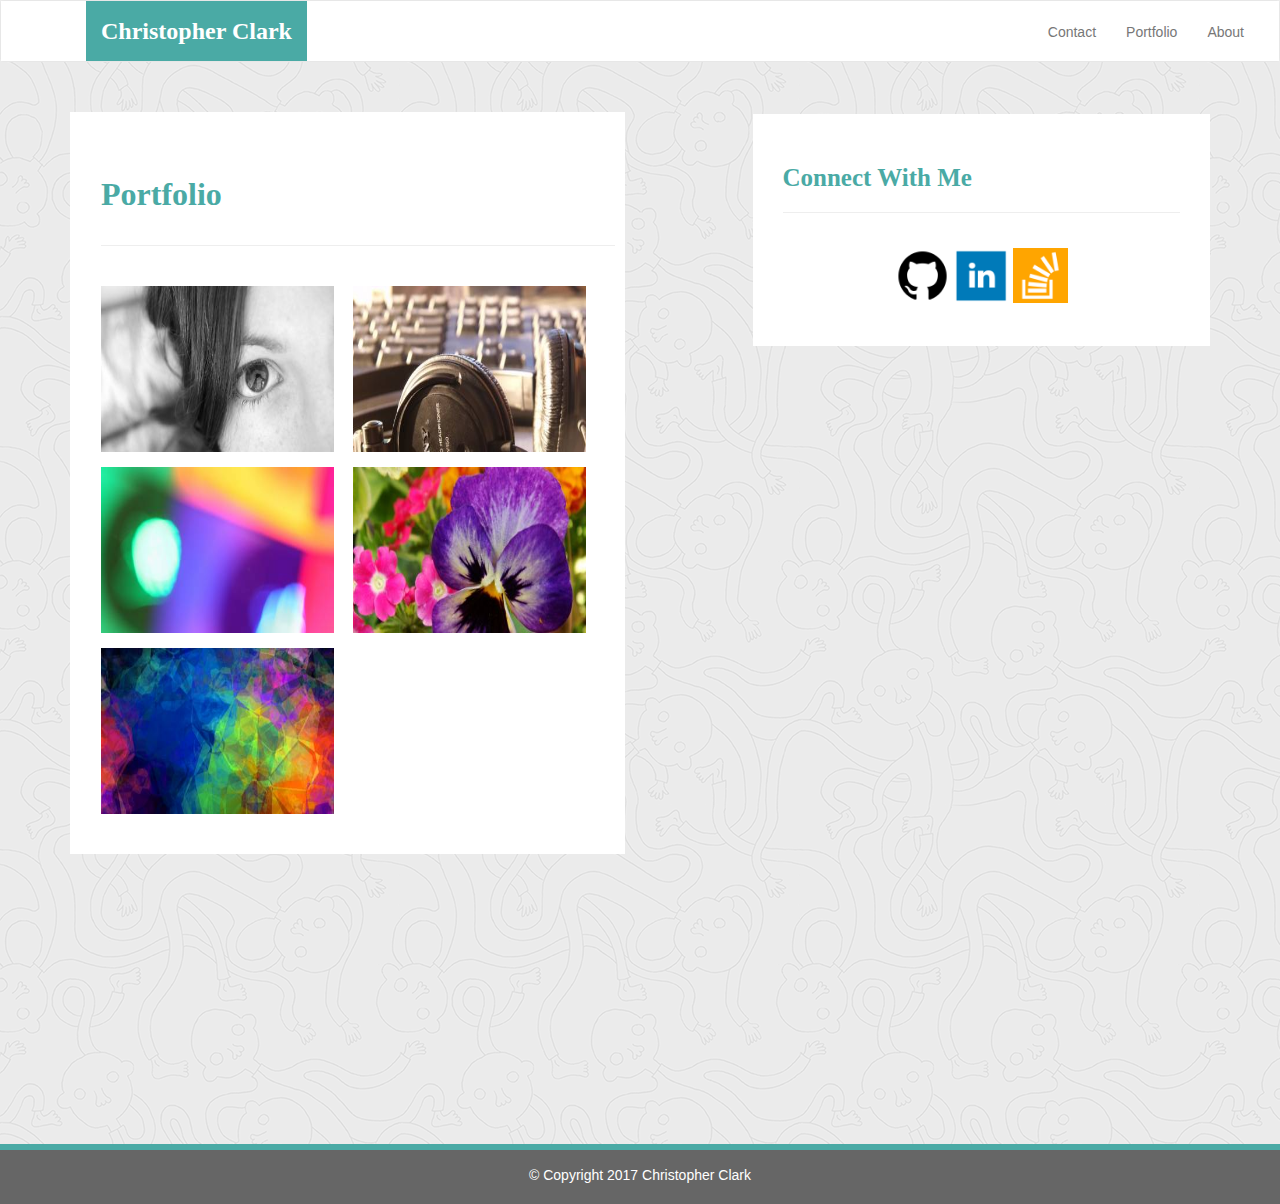
==== portfolio.html @ 84a7c818 "social media picture links work, still need to update portfolio links" ====
<!DOCTYPE html>
<html lang="en-us">
<head>

  <meta charset="UTF-8">
  <meta name="viewport" content="width=device-width, initial-scale=1.0">
  <meta http-equiv="X-UA-Compatible" content="ie=edge">

  <title>Christopher's Portfolio</title>

  <!-- reset link -->
  <link rel="stylesheet" type="text/css" href="assets/css/reset.css">
  <!-- Bootstrap stylesheet-->
  <link rel="stylesheet" href="https://maxcdn.bootstrapcdn.com/bootstrap/3.3.7/css/bootstrap.min.css" integrity="sha384-BVYiiSIFeK1dGmJRAkycuHAHRg32OmUcww7on3RYdg4Va+PmSTsz/K68vbdEjh4u" crossorigin="anonymous">
  <!-- CSS -->
  <link rel="stylesheet" href="assets/css/style.css" media="screen">

</head>
<body>
  
  <nav class="navbar navbar-default">
      <div class="container-fluid navbar-custom">

        <div class="row">
          <div class="navbar-header">
            <button type="button" class="navbar-toggle collapsed" data-toggle="collapse" data-target="#bs-example-navbar-collapse-1" aria-expanded="false">
              <span class="sr-only">Toggle navigation</span>
              <span class="icon-bar"></span>
              <span class="icon-bar"></span>
              <span class="icon-bar"></span>
            </button>
            <div class="col-xs-12 phone-nav">
              <a class="navbar-brand" href="index.html" id="logo">Christopher Clark</a>
            </div>
          </div>

          <div class="collapse navbar-collapse" id="bs-example-navbar-collapse-1">
            <ul class="nav navbar-nav navbar-right navbar-right-custom">
              <li><a href="contact.html">Contact</a></li>
              <li><a href="portfolio.html">Portfolio</a></li>
              <li><a href="index.html">About</a></li>
            </ul>
          </div>
        </div>
      </div>
    </nav>

  <div class="wrap">
      <div class="container">
        <section class="row">
          <div class="col-md-7">
            <section id="portfolio-area">
              <h1 class="port-header">Portfolio</h1>
              <hr class="port-hr"/>
              <img class="port-imgs" src="assets/images/game.png" alt="">
              <img class="port-imgs" src="assets/images/hangman.png" alt="">
              <img class="port-imgs" src="assets/images/roshambo.png" alt="">
              <img class="port-imgs" src="assets/images/rutgers.png" alt="">
              <img class="port-imgs" src="assets/images/trivia.png" alt="">
            </section>
          </div>
          <div class="col-md-5">

            <section id="connect-with-me-area">
              <div class="connect-with-me-content">
                <h1 class="connect-with-me-header">Connect With Me</h1>
                <hr />
                <div id="images">
                  <a href="https://github.com/christopheryc94" target="_blank"><img src="assets/images/githubicon.png" alt="" class="connect-with-me-photo"></a>
                  <a href="https://www.linkedin.com/feed/?trk=onboarding-landing" target="_blank"><img src="assets/images/linkedin_square.png" alt="" class="connect-with-me-photo"></a>
                  <a href="https://stackexchange.com/users/13275362/chris-clark" target="_blank"><img src="assets/images/stackoverflow_icon.png" alt="" class="connect-with-me-photo"></a>
              </div>
            </section>

          </div>
        </section>
      </div>
    </div>

    <footer class="footer">
      <div class="two-toned-footer-color"></div>
      <p class="text-muted text-muted-footer text-center">
        &copy; Copyright 2017 Christopher Clark
      </p>
    </footer>
    <!-- End of footer -->

    <!-- jQuery CDN -->
    <script type="text/javascript" src="https://cdnjs.cloudflare.com/ajax/libs/jquery/3.2.1/jquery.min.js"></script>

    <!-- Bootstrap CDN -->
    <script src="https://maxcdn.bootstrapcdn.com/bootstrap/3.3.7/js/bootstrap.min.js" integrity="sha384-Tc5IQib027qvyjSMfHjOMaLkfuWVxZxUPnCJA7l2mCWNIpG9mGCD8wGNIcPD7Txa" crossorigin="anonymous"></script>

</body>
</html>
---- assets/css/style.css ----
body {
  margin-bottom: 150px;
  font-family: Arial, "Helvetica Neue", Helvetica, sans-serif;
  background-image: url("../images/ignasi_pattern_s.png");
}

html {
  position: relative;
  min-height: 100%;
}

.navbar-custom {
  background-color: #fff;
}

#logo {
  height: 60px;
  padding-top: 20px;
  padding-bottom: 5px;
  margin-left: 70px;
  font-family: Georgia, Times, "Times New Roman", serif;
  font-size: 24px;
  font-weight: bold;
  color: #fff;
  background: #4aaaa5;
}

.navbar-right-custom {
  padding-top: 6px;
  padding-right: 20px;
  font-family: Arial;
  font-weight: lighter;
}

.navbar-nav > li > a:hover {
  color: #4aaaa5;
}

.about-me-header {
  margin-bottom: 33px;
  font-family: Georgia, Times, "Times New Roman", serif;
  font-size: 32px;
  font-weight: bold;
  color: #4aaaa5;
}

.about-me-content {
  width: 100%;
  padding: 30px;
  margin-top: 32px;
  background-color: #fff;
}

.about-me-content > p {
  padding-top: 20px;
  font-size: 16px;
  line-height: 30px;
  color: #bbc;
}

#chris-pic {
  float: left;
  width: 200px;
  height: 200px;
  margin-top: 20px;
  margin-right: 20px;
}

#connect-with-me-area {
  width: 100%;
  padding: 30px 30px 43px;
  margin-top: 32px;
  background-color: #fff;
}

.connect-with-me-header {
  margin-bottom: 15px;
  font-family: Georgia, Times, "Times New Roman", serif;
  font-size: 25px;
  font-weight: bold;
  color: #4aaaa5;
}

.connect-with-me-photo {
  width: 55px;
  height: 55px;
}

#images {
  padding-top: 15px;
  text-align: center;
}

.footer {
  position: absolute;
  bottom: 0;
  width: 100%;
  height: 60px;
  margin-top: 30px;
  background-color: #666;
}

.text-muted-footer {
  margin-top: 15px;
  color: #fff;
}

.two-toned-footer-color {
  height: 6px;
  padding-top: 3px;
  background-color: #4aaaa5;
}

.contact-form {
  width: 100%;
  padding: 45px 10px 25px 31px;
  margin-top: 30px;
  background-color: #fff;
}

.contact-form-header,
.port-header {
  margin-bottom: 33px;
  font-family: Georgia, Times, "Times New Roman", serif;
  font-size: 32px;
  font-weight: bold;
  color: #4aaaa5;
}

#name_input,
#mail_input,
#msg {
  width: 95%;
  height: 30px;
  margin-top: 20px;
  margin-bottom: 15px;
}

#msg {
  height: 200px;
  border-color: #bbc;
}

.label-name,
.label-msg,
.label-mail {
  font-size: 17px;
  color: #bbc;
}

.contact-hr {
  margin-bottom: 30px;
}

.submit-btn {
  padding: 15px 30px;
  font-size: 16px;
  font-weight: lighter;
  color: #fff;
  background-color: #4aaaa5;
  border: 0;
}

#portfolio-area {
  width: 85%;
  padding: 45px 10px 25px 31px;
  margin-top: 30px;
  margin-bottom: 200px;
  background-color: #fff;
}

.port-hr {
  margin-bottom: 40px;
}

.port-imgs {
  width: 233px;
  height: 166px;
  margin-right: 15px;
  margin-bottom: 15px;
}

@media only screen and (max-width: 767px) {
  .navbar-header {
    background-color: #4aaaa5;
  }

  #logo {
    width: 100%;
    height: 60px;
    padding-top: 20px;
    padding-bottom: 5px;
    margin-left: 0;
    font-family: Georgia, Times, "Times New Roman", serif;
    font-size: 24px;
    font-weight: bold;
    color: #fff;
    text-align: center;
    background: #4aaaa5;
  }
}
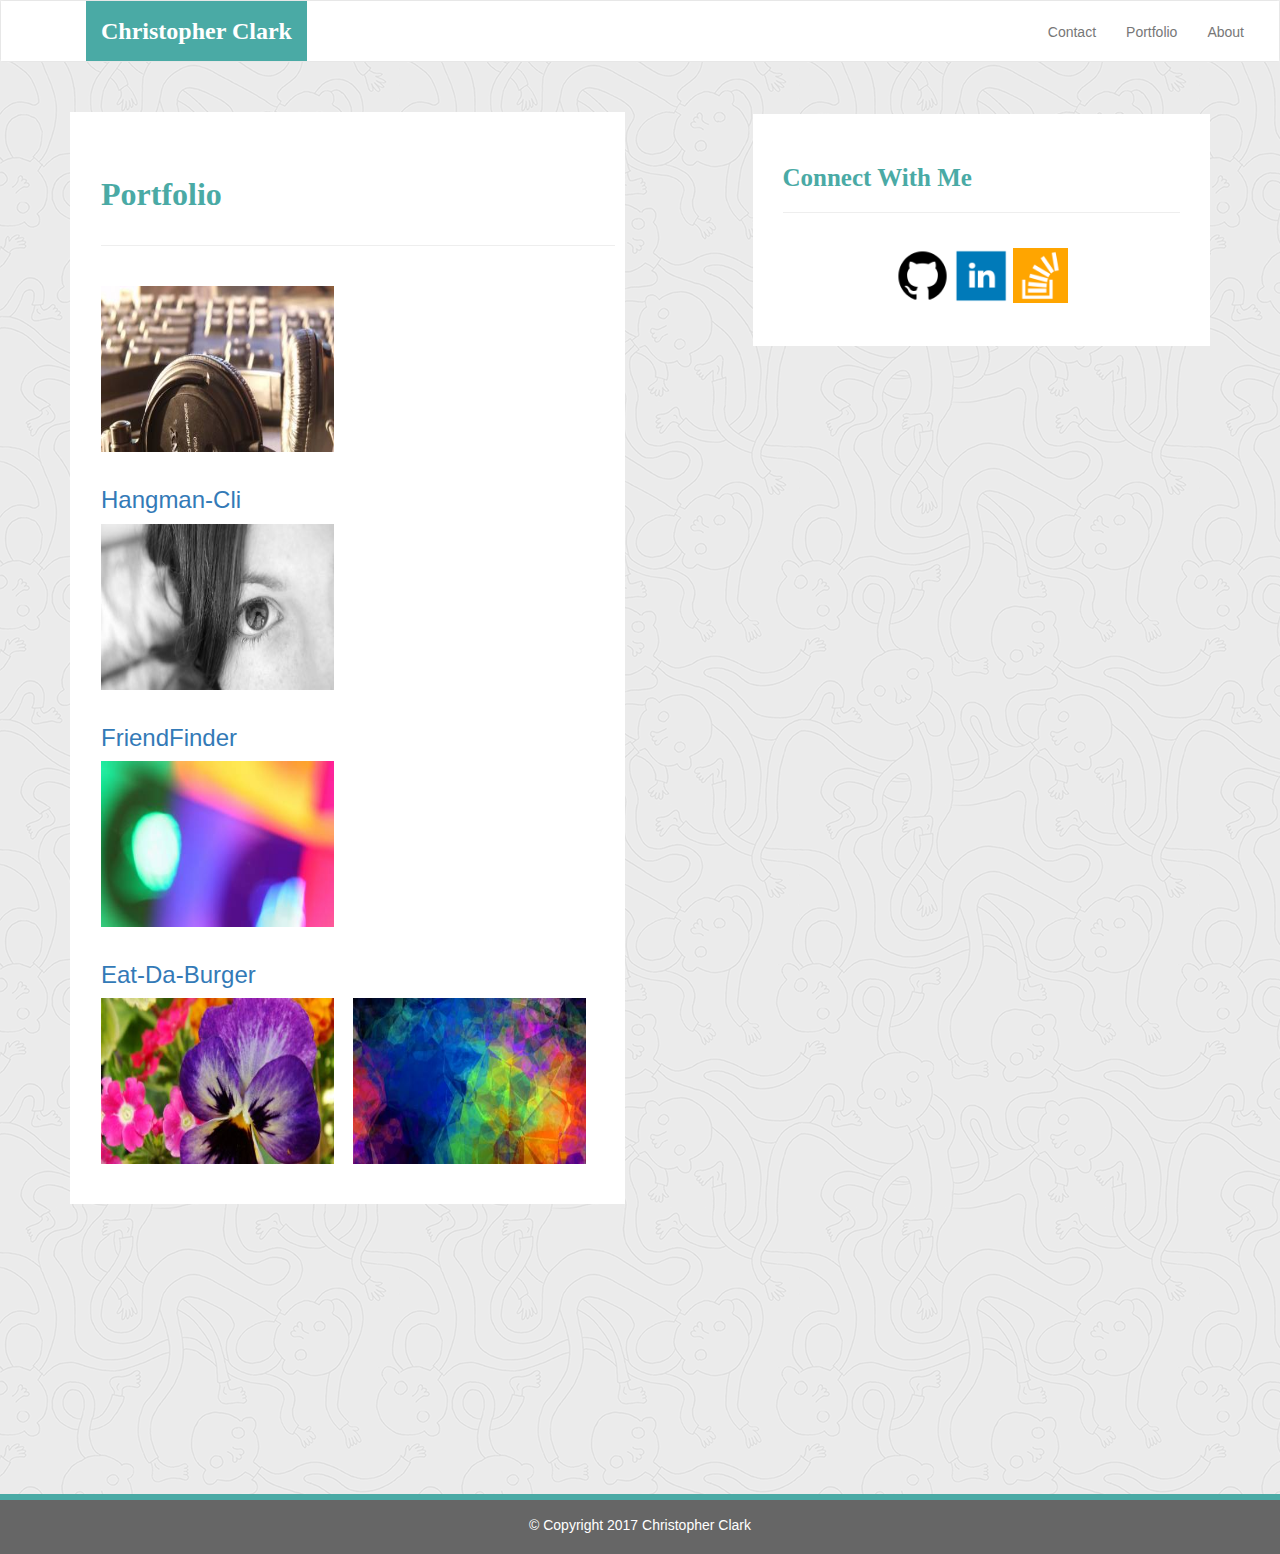
==== commit a4901aa8: "added links to frienndFinder and burger git hub" ====
--- a/portfolio.html
+++ b/portfolio.html
@@ -52,9 +52,12 @@
             <section id="portfolio-area">
               <h1 class="port-header">Portfolio</h1>
               <hr class="port-hr"/>
-              <img class="port-imgs" src="assets/images/game.png" alt="">
-              <img class="port-imgs" src="assets/images/hangman.png" alt="">
-              <img class="port-imgs" src="assets/images/roshambo.png" alt="">
+              <a href="https://github.com/christopheryc94/Hangman-Cli" target="_blank"><img class="port-imgs" src="assets/images/hangman.png" alt="">
+                <h3>Hangman-Cli</h3>
+              <a href="https://github.com/christopheryc94/FriendFinder" target="_blank"><img class="port-imgs" src="assets/images/game.png" alt="">
+                <h3>FriendFinder</h3>
+              <a href="https://github.com/christopheryc94/burger" target="_blank"><img class="port-imgs" src="assets/images/roshambo.png" alt="">
+                <h3>Eat-Da-Burger</h3>
               <img class="port-imgs" src="assets/images/rutgers.png" alt="">
               <img class="port-imgs" src="assets/images/trivia.png" alt="">
             </section>
--- a/assets/css/style.css
+++ b/assets/css/style.css
@@ -178,6 +178,38 @@
   height: 166px;
   margin-right: 15px;
   margin-bottom: 15px;
+}
+
+.work {
+  position: relative;
+  float: left;
+  width: 274px;
+  margin: 20px 0 25px;
+  overflow: auto;
+}
+
+.work:nth-child(even) {
+  margin-right: 40px;
+}
+
+.work img {
+  width: 100%;
+  border: 0 none;
+  opacity: 0.8;
+}
+
+.work h3 {
+  position: absolute;
+  bottom: 20px;
+  width: 100%;
+  padding: 15px;
+  margin-bottom: 0;
+  font-weight: 300;
+  line-height: 30px;
+  color: #fff;
+  text-align: center;
+  background: #4aaaa5;
+  border-bottom: 0;
 }
 
 @media only screen and (max-width: 767px) {
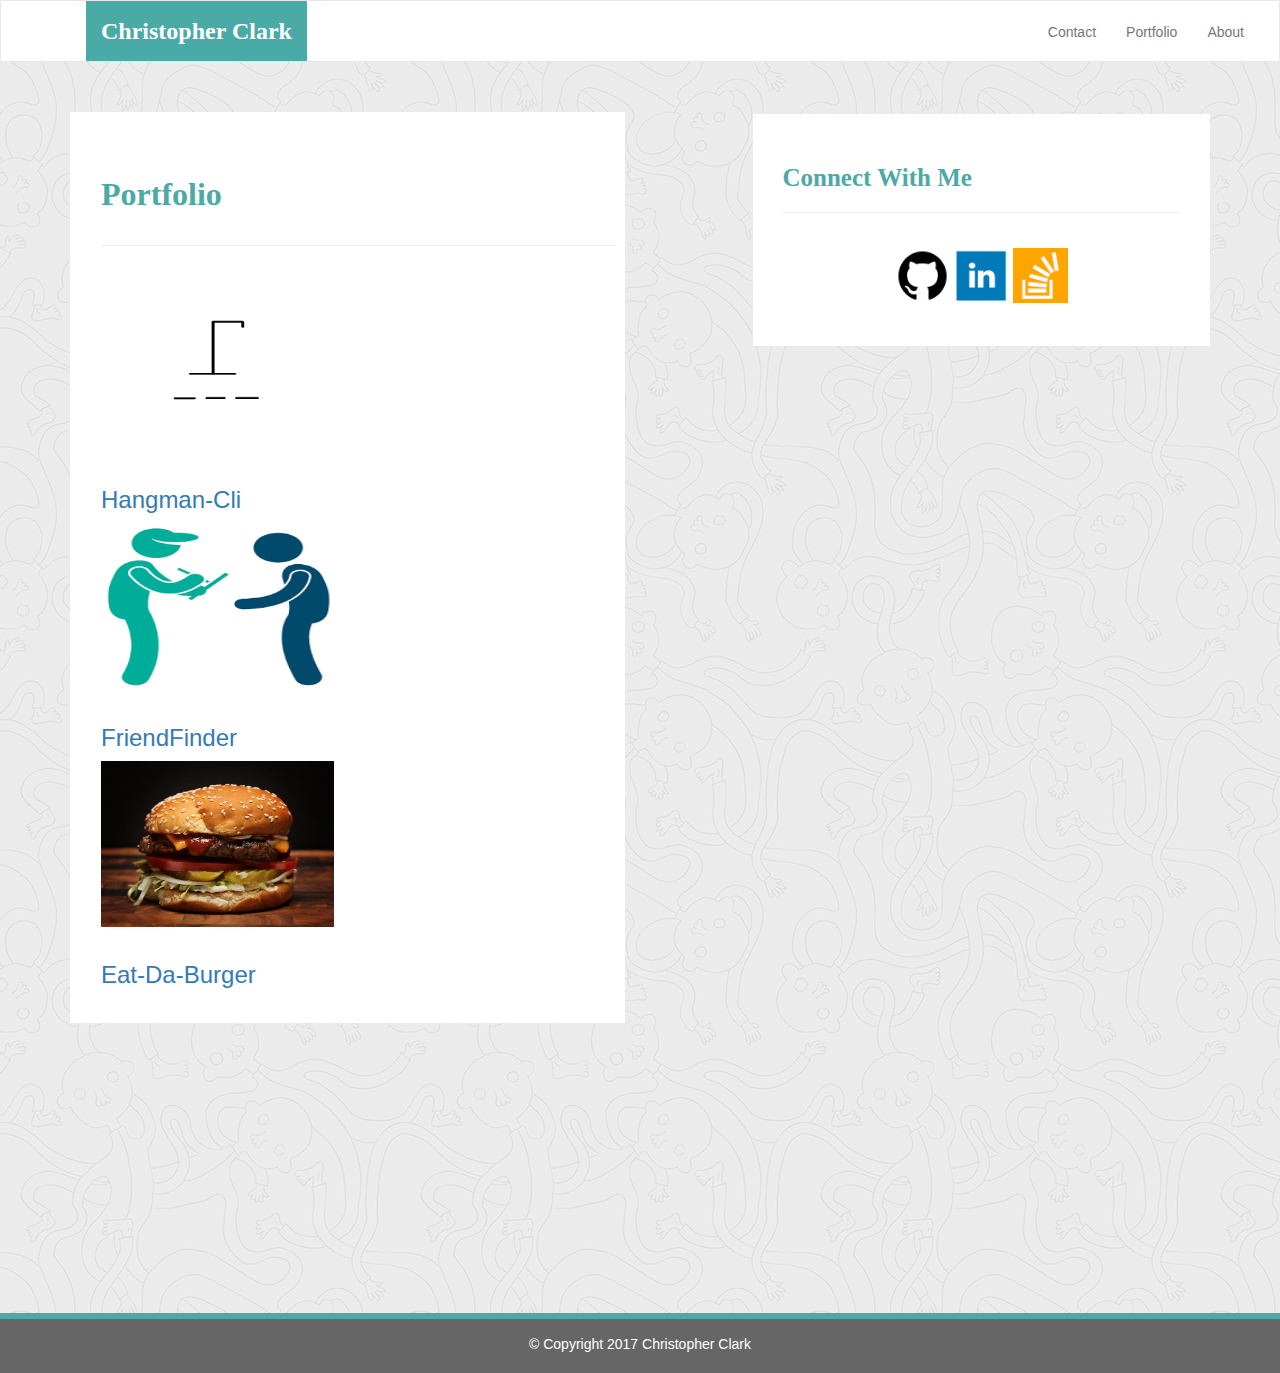
==== commit 9047d70b: "updated icon art for github projects, changed about me" ====
--- a/portfolio.html
+++ b/portfolio.html
@@ -54,12 +54,10 @@
               <hr class="port-hr"/>
               <a href="https://github.com/christopheryc94/Hangman-Cli" target="_blank"><img class="port-imgs" src="assets/images/hangman.png" alt="">
                 <h3>Hangman-Cli</h3>
-              <a href="https://github.com/christopheryc94/FriendFinder" target="_blank"><img class="port-imgs" src="assets/images/game.png" alt="">
+              <a href="https://github.com/christopheryc94/FriendFinder" target="_blank"><img class="port-imgs" src="assets/images/friendfinder.png" alt="">
                 <h3>FriendFinder</h3>
-              <a href="https://github.com/christopheryc94/burger" target="_blank"><img class="port-imgs" src="assets/images/roshambo.png" alt="">
+              <a href="https://github.com/christopheryc94/burger" target="_blank"><img class="port-imgs" src="assets/images/burger.png" alt="">
                 <h3>Eat-Da-Burger</h3>
-              <img class="port-imgs" src="assets/images/rutgers.png" alt="">
-              <img class="port-imgs" src="assets/images/trivia.png" alt="">
             </section>
           </div>
           <div class="col-md-5">
